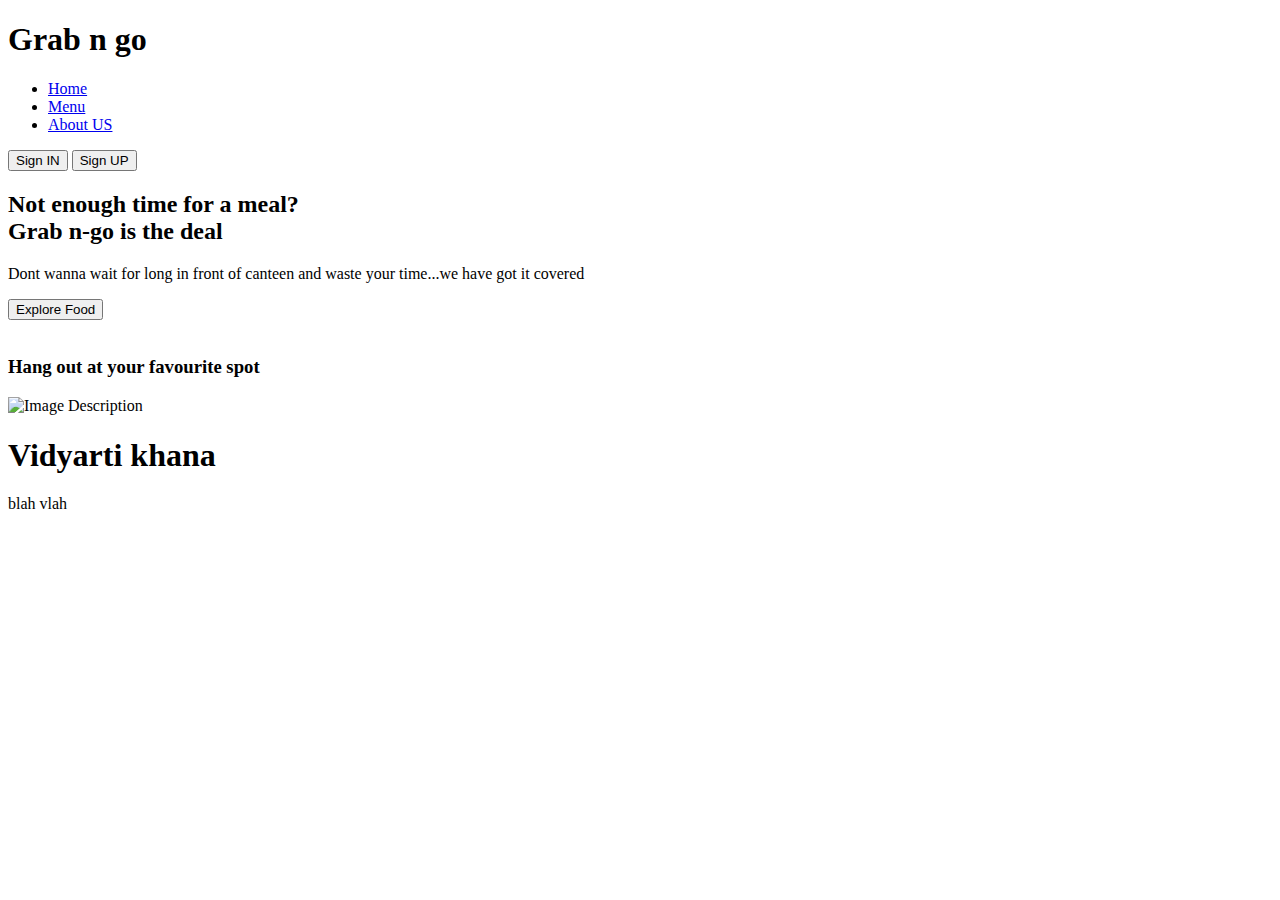
==== index.html @ 3d5b5cc2 "Create index.html" ====
<!DOCTYPE html>
<html lang="en">
<head>
    <meta charset="UTF-8">
    <meta name="viewport" content="width=device-width, initial-scale=1.0">
    <link rel="stylesheet" href="style.css">
    <title>Grab n go</title>
</head>
<body>
    <section class="menu">
        <div class="nav">
            <div class="logo"><h1>Grab <b>n go</b></h1></div>
            <ul>
                <li><a class="active" href="#">Home</a></li>
                <li><a href="#">Menu</a></li>
                <li><a href="#">About US</a></li>
            </ul>
            <div>
                <input class="signin" type="submit" value="Sign IN" name="signin">
                <input class="signup" type="submit" value="Sign UP" name="signup">
            </div>
        </div>
    </section>
    <section class="grid">
        <div class="content">
            <div class="content-left">
                <div class="info">
                    <h2>Not enough time for a meal?<br> Grab n-go is the deal</h2>
                    <p>Dont wanna wait for long in front of canteen and waste your time...we have got it covered</p>
                </div>
                <button>Explore Food</button>
            </div>
            <div class="content-right">
                <img src="images/images.jpg" alt="">
            </div>
        </div>
    </section>
    <section class="category">
        <div class="list-items">
            <h3>Hang out at your favourite spot</h3>
            <div class="card">
                <img src="path/to/your/image.jpg" alt="Image Description">
                <div class="vidyarti-engg">
                    <h1>Vidyarti khana</h1>
                </div>
                <div class="lib canteen">
                    <p>blah vlah</p>
                </div>
            </div>
        </div>
    </section>
</body>
</html>
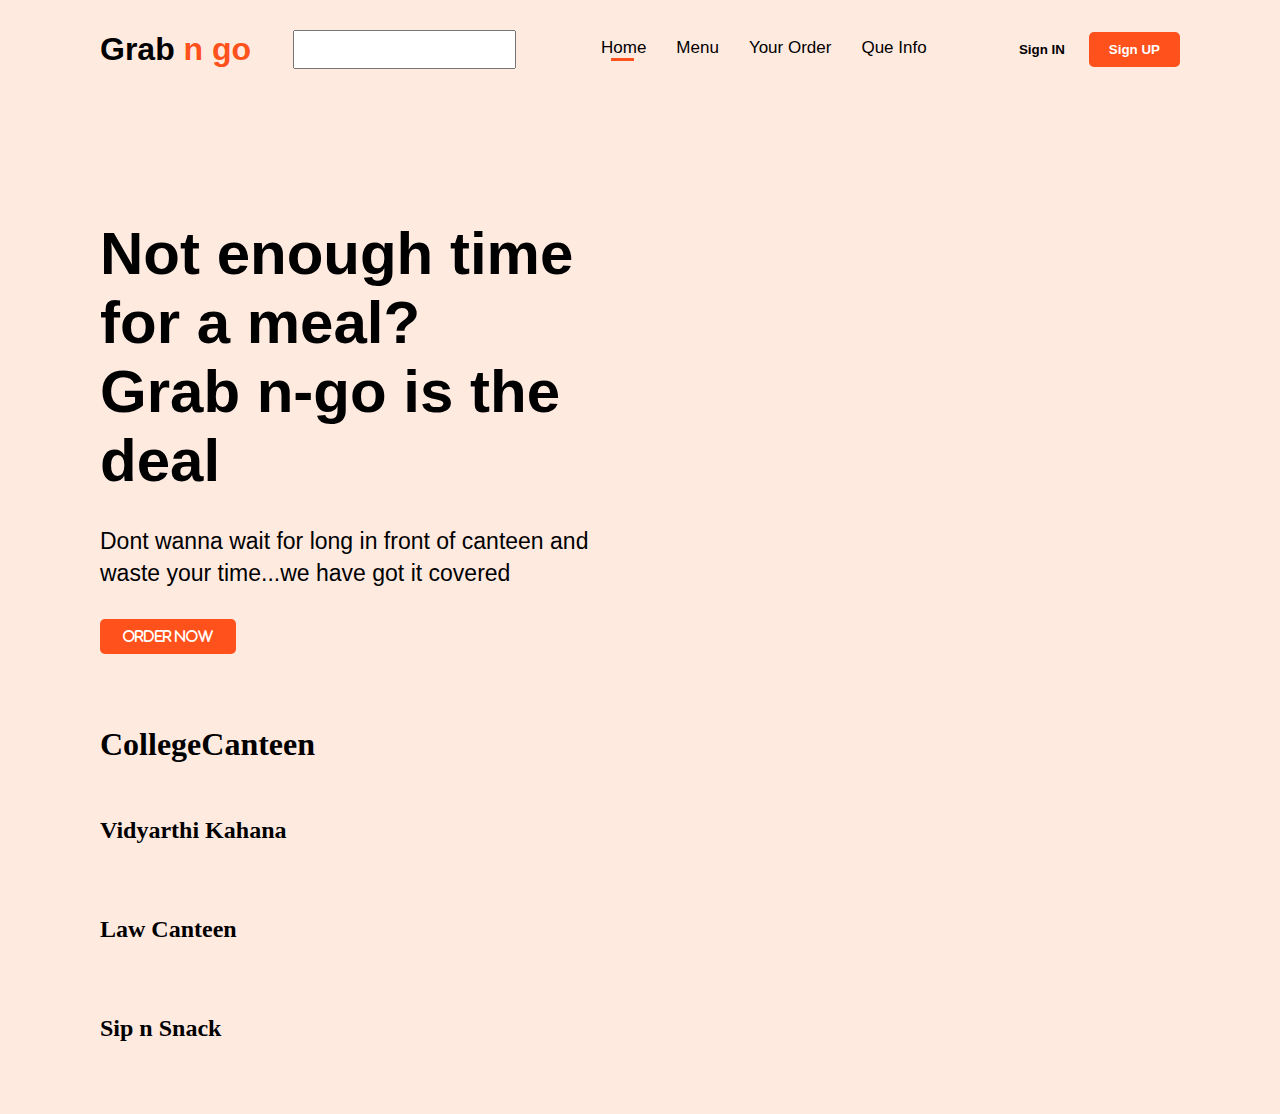
==== commit 336b58b8: "Update index.html" ====
--- a/index.html
+++ b/index.html
@@ -4,16 +4,23 @@
     <meta charset="UTF-8">
     <meta name="viewport" content="width=device-width, initial-scale=1.0">
     <link rel="stylesheet" href="style.css">
+    <link rel="stylesheet" href="https://cdnjs.cloudflare.com/ajax/libs/font-awesome/6.5.1/css/all.min.css">
     <title>Grab n go</title>
 </head>
 <body>
     <section class="menu">
         <div class="nav">
             <div class="logo"><h1>Grab <b>n go</b></h1></div>
+            
+                <!-- markup of search bar  -->
+                <input type="text" class="searchfield" />
+                <div class="search"></div>
+        
             <ul>
                 <li><a class="active" href="#">Home</a></li>
                 <li><a href="#">Menu</a></li>
-                <li><a href="#">About US</a></li>
+                <li><a href="#">Your Order</a></li>
+                <li><a href="#">Que Info</a></li>
             </ul>
             <div>
                 <input class="signin" type="submit" value="Sign IN" name="signin">
@@ -25,29 +32,46 @@
         <div class="content">
             <div class="content-left">
                 <div class="info">
-                    <h2>Not enough time for a meal?<br> Grab n-go is the deal</h2>
-                    <p>Dont wanna wait for long in front of canteen and waste your time...we have got it covered</p>
+                    <h2>Not enough time for a meal?<br><span>Grab n-go</span> is the deal </h2>
+                    <p>Dont wanna wait for long in front of canteen and waste your time..<span>.we have got it covered</span></p>
                 </div>
-                <button>Explore Food</button>
+                <button class="ripple">
+                    <i class="fa fa play">Order Now</i></button>   
             </div>
             <div class="content-right">
-                <img src="images/images.jpg" alt="">
+                <img src="images/pic4.jpg" alt="">
             </div>
         </div>
     </section>
-    <section class="category">
-        <div class="list-items">
-            <h3>Hang out at your favourite spot</h3>
-            <div class="card">
-                <img src="path/to/your/image.jpg" alt="Image Description">
-                <div class="vidyarti-engg">
-                    <h1>Vidyarti khana</h1>
-                </div>
-                <div class="lib canteen">
-                    <p>blah vlah</p>
-                </div>
-            </div>
-        </div>
-    </section>
+   
+     
+    <section class="services" id="services">
+            <div class="services" id="services">
+           <div class="container">
+            <h1 class="subtitle">College<span>Canteen</span></h1>
+            <div class="services-list">
+                <div>
+                <i class=""></i>
+                <h2>Vidyarthi Kahana</h2>
+                <p></p>
+                <a href="" class="read"></a>
+            </div>
+            <div>
+                <i class=""></i>
+                <h2>Law Canteen</h2>
+                <p></p>
+                <a href="" class="read"></a>
+            </div>
+            <div>
+                <i class=""></i>
+                <h2>Sip n Snack</h2>
+                <p></p>
+                <a href="" class="read"></a>
+            </div>
+           
+            </div>
+        </section>
+    
+    
 </body>
 </html>
--- a/style.css
+++ b/style.css
@@ -0,0 +1,130 @@
+*, ::after, ::before {
+    margin: 0;
+    padding: 0;
+    box-sizing: border-box;
+}
+
+body {
+    margin: 0 100px;
+    background-color: #ffeae0;
+    max-width: 100vw;
+}
+
+.nav {
+    width: 100%;
+    display: flex;
+    justify-content: space-between;
+    align-items: center;
+    padding: 30px 0;
+}
+
+.nav .logo h1 {
+    font-weight: 600;
+    font-family: sans-serif;
+    color: black;
+}
+
+.nav .logo b {
+    color: #ff511c;
+}
+
+.nav ul {
+    display: flex;
+    list-style: none;
+}
+
+.nav ul li {
+    margin-right: 30px;
+}
+
+.nav ul li a {
+    text-decoration: none;
+    color: black;
+    font-weight: 500;
+    font-family: sans-serif;
+    font-size: 17px;
+}
+
+.nav ul .active::after {
+    content: '';
+    width: 50%;
+    height: 3px;
+    background-color: #ff511c;
+    display: flex;
+    position: relative;
+    margin-left: 10px;
+}
+
+input {
+    padding: 10px 20px;
+    cursor: pointer;
+    font-weight: 600;
+}
+
+.signin {
+    background-color: transparent;
+    border: none;
+}
+
+.signup {
+    background-color: #ff511c;
+    color: white;
+    outline: none;
+    border: none;
+    border-radius: 5px;
+}
+
+.content {
+    display: grid;
+    grid-template-columns: 50% auto;
+    gap: 30px;
+    margin-top: 120px;
+    align-items: center;
+    justify-content: space-between;
+    width: 100%;
+}
+
+.content .content-left .info {
+    max-width: 100%;
+    display: flex;
+    flex-direction: column;
+}
+
+.content .content-left .info h2 {
+    font-size: 60px;
+    font-family: sans-serif;
+    margin-bottom: 30px;
+}
+
+.content .content-left .info p {
+    font-size: 23px;
+    line-height: 2pc;
+    margin-bottom: 30px;
+    font-family: sans-serif;
+}
+
+.content .content-left button {
+    padding: 10px 23px;
+    background-color: #ff511c;
+    color: white;
+    border-radius: 5px;
+    border: none;
+    cursor: pointer;
+}
+
+.content .content-right img {
+    width: 400px;
+    height: auto;
+    position: relative;
+    user-select: none;
+    animation: rotate 10s linear infinite;
+}
+
+@keyframes rotate {
+    0% {
+        transform: rotate(0deg);
+    }
+    100% {
+        transform: rotate(360deg);
+    }
+}
